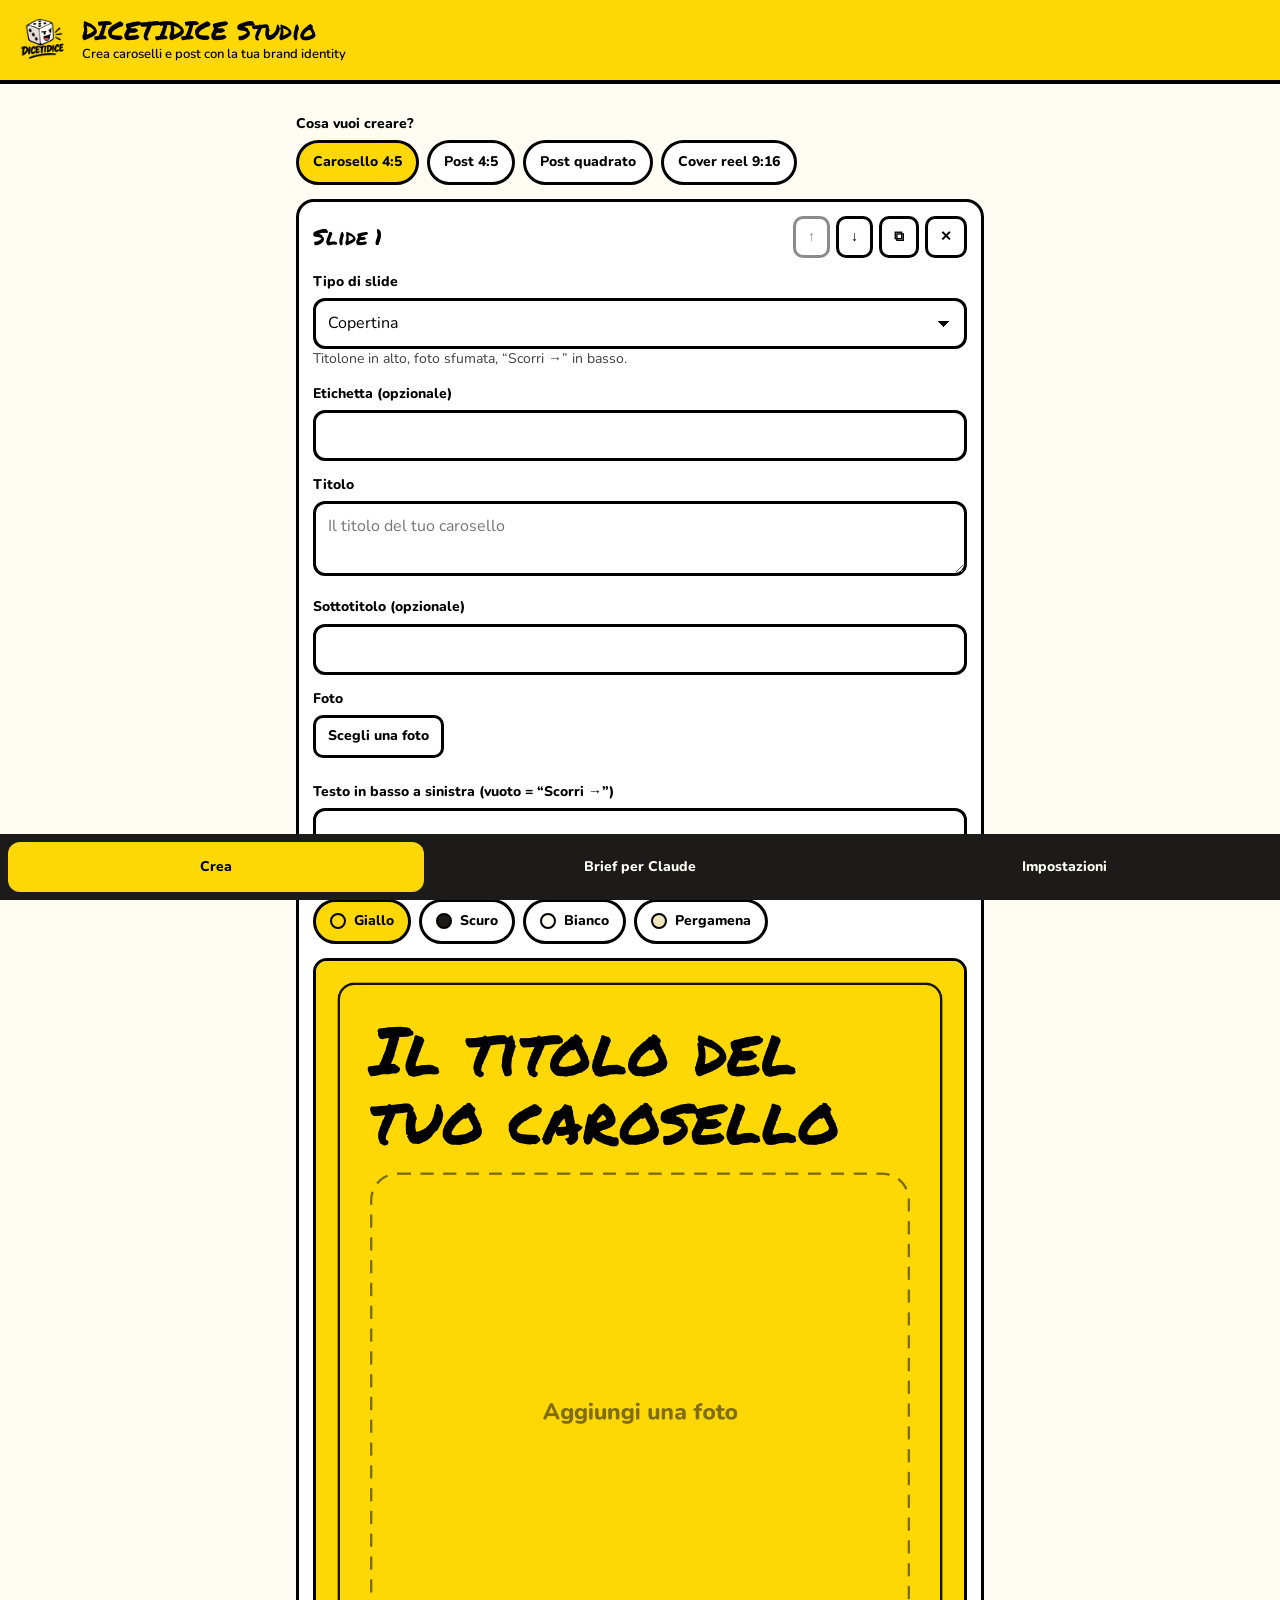
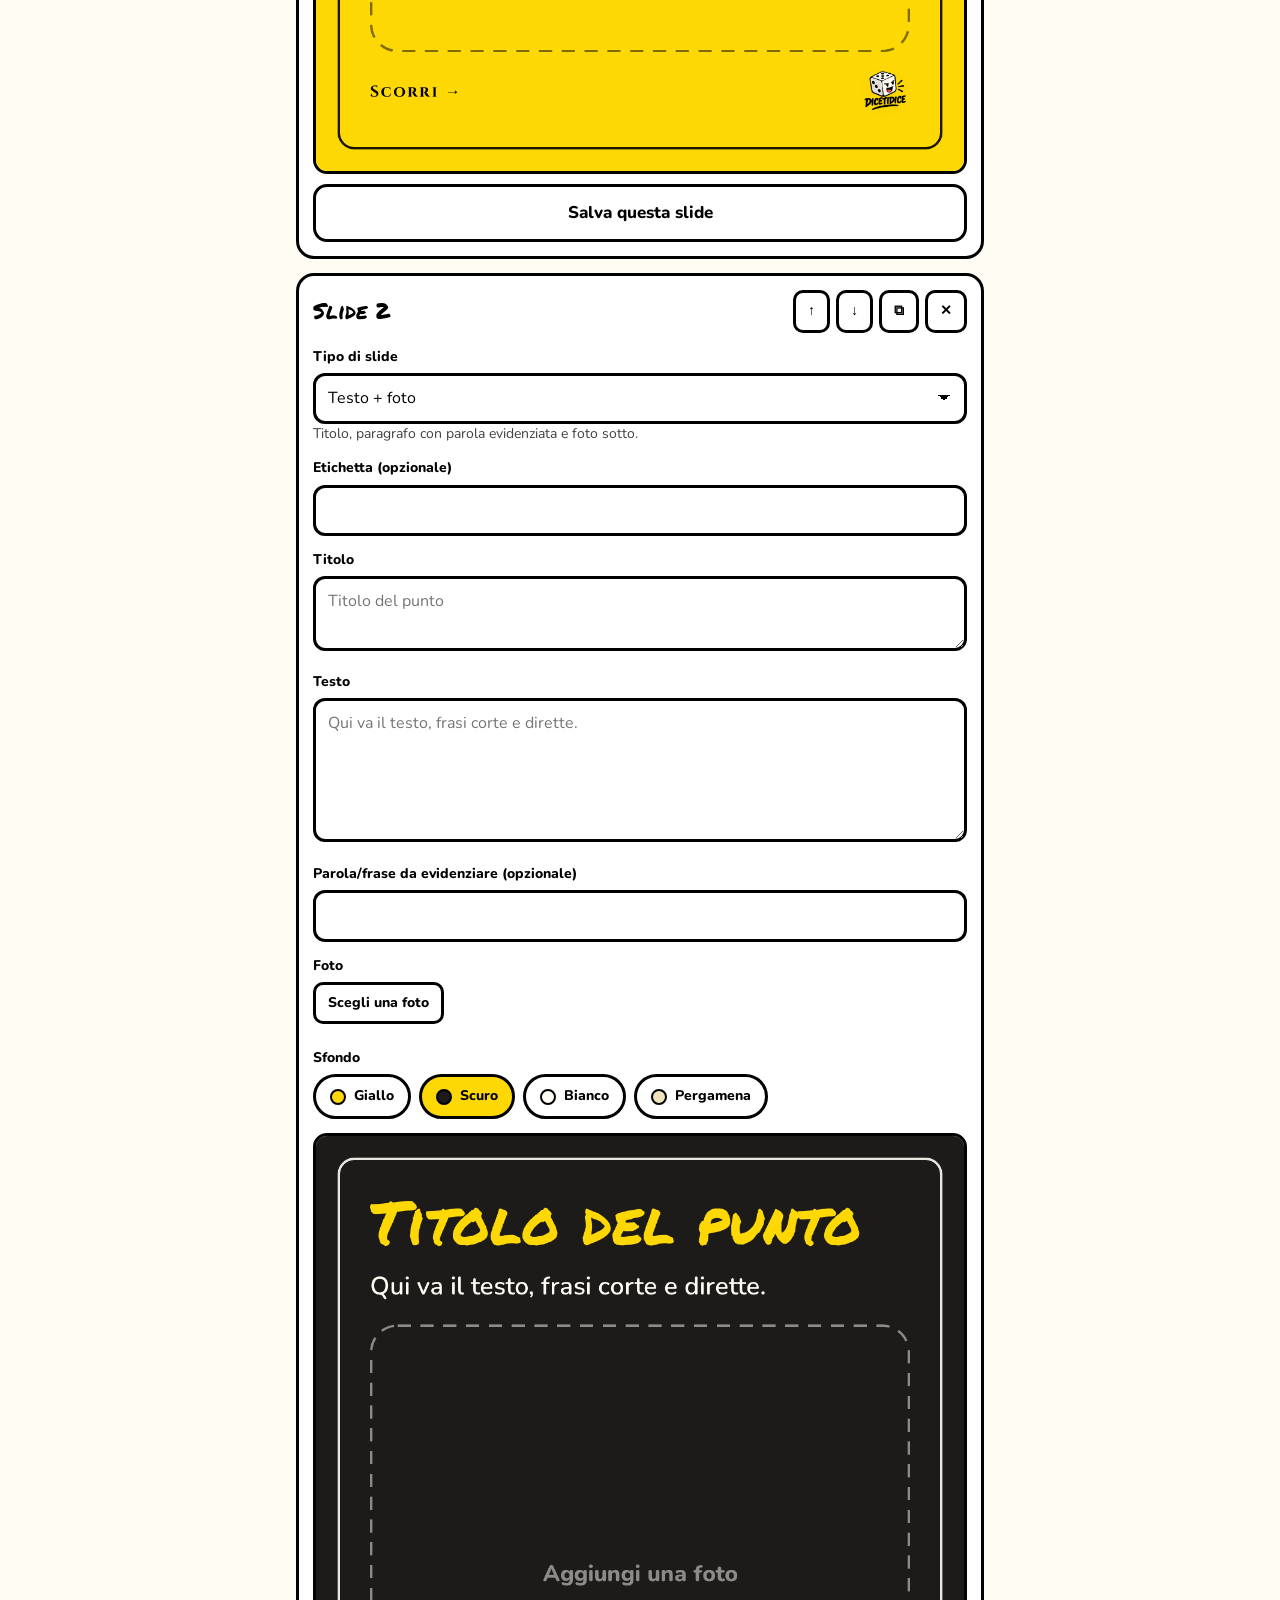
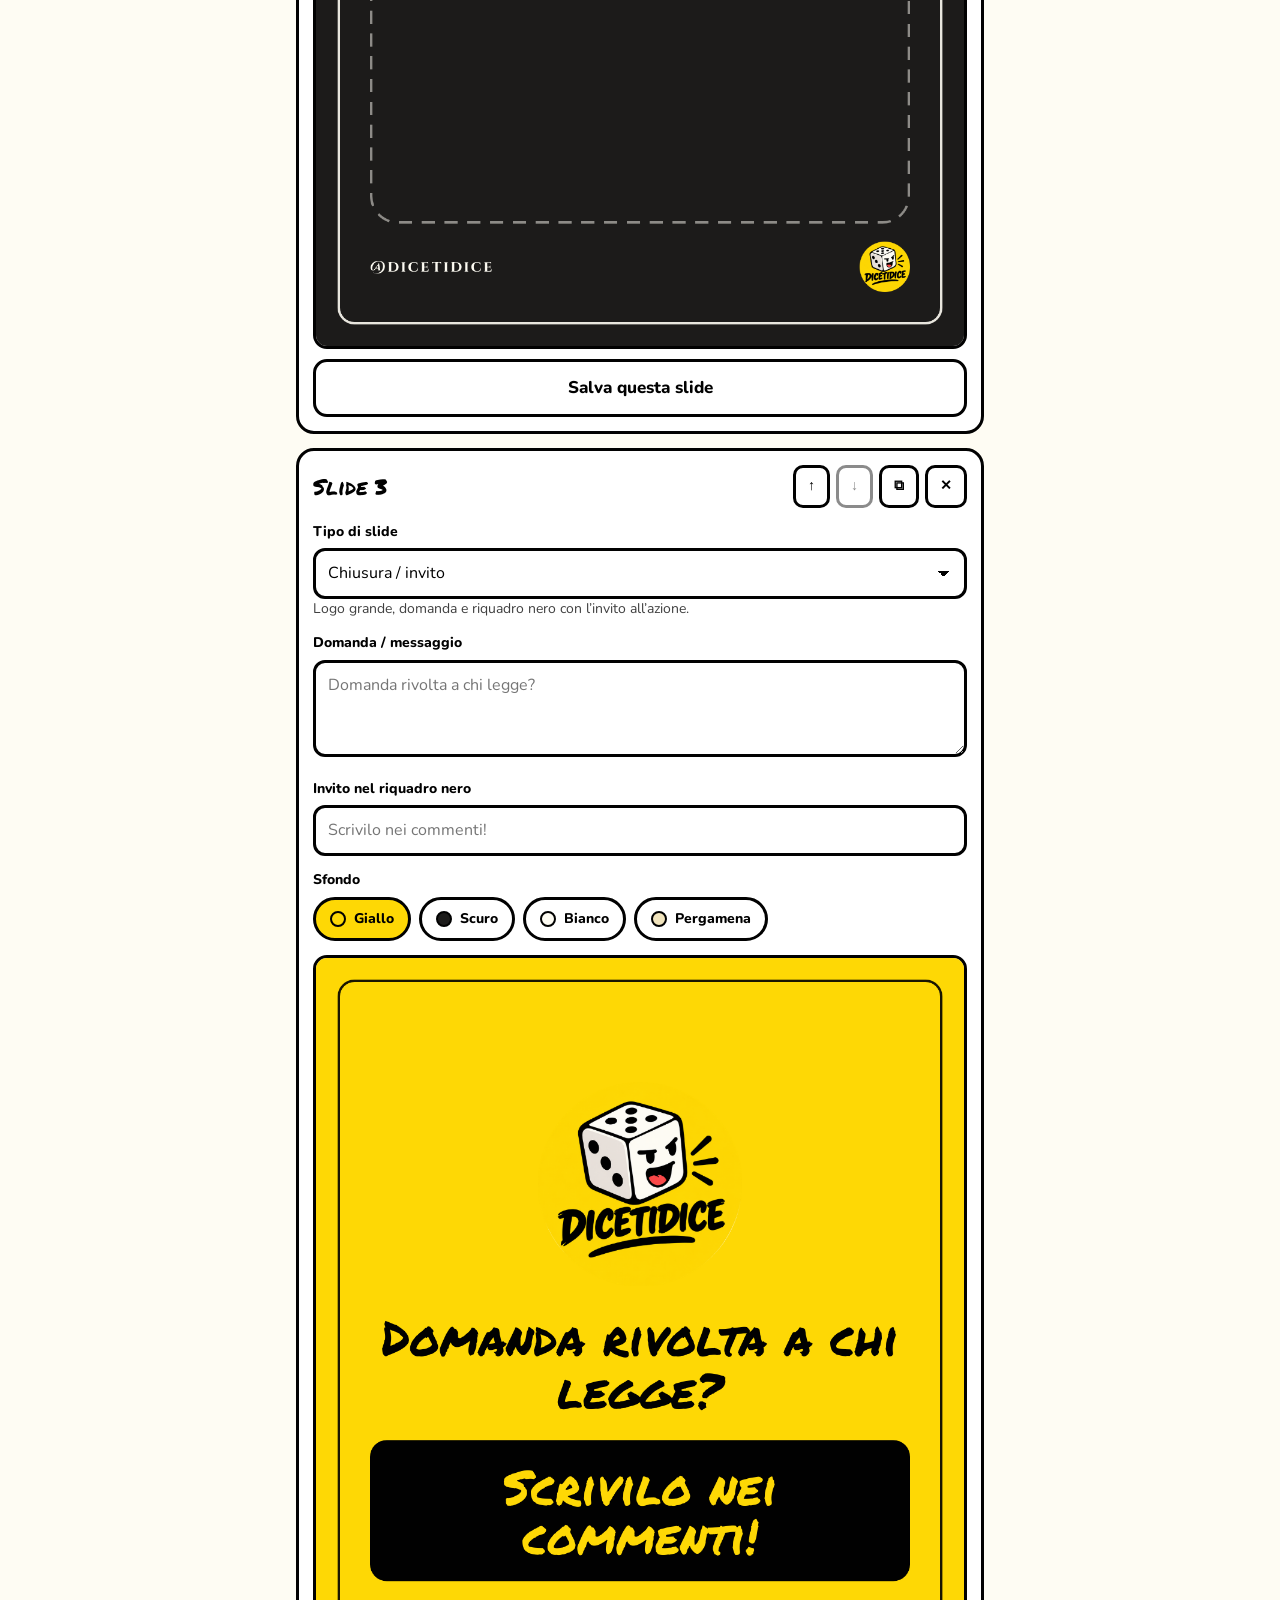
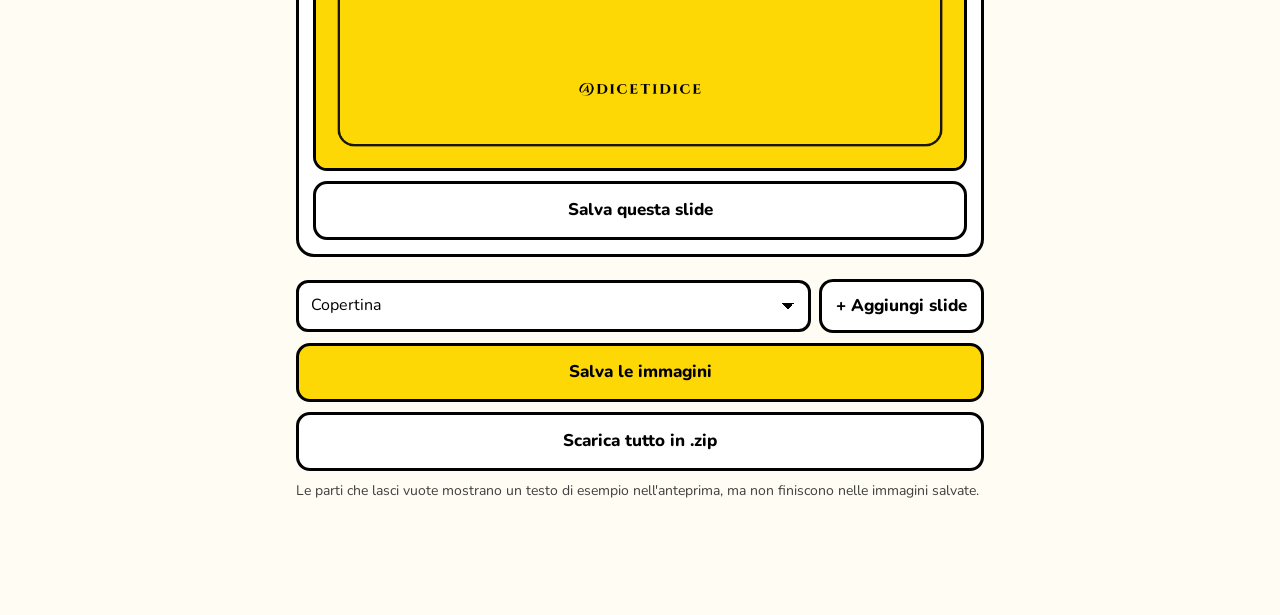
==== index.html @ 9b782557 "Aggiunge DICETIDICE Studio: PWA per creare caroselli e post con la brand identity - app su canvas co" ====
<!doctype html>
<html lang="it">
<head>
<meta charset="utf-8">
<meta name="viewport" content="width=device-width, initial-scale=1, viewport-fit=cover">
<title>DICETIDICE Studio</title>
<meta name="description" content="Crea caroselli, post e cover con la brand identity di DICETIDICE.">
<meta name="theme-color" content="#FED805">
<link rel="manifest" href="manifest.webmanifest">
<link rel="icon" href="icons/icon-192.png">
<link rel="apple-touch-icon" href="icons/apple-touch-icon.png">
<meta name="mobile-web-app-capable" content="yes">
<meta name="apple-mobile-web-app-capable" content="yes">
<meta name="apple-mobile-web-app-title" content="Dice Studio">
<meta name="apple-mobile-web-app-status-bar-style" content="default">
<link rel="stylesheet" href="assets/brand.css">
<link rel="stylesheet" href="app/app.css">
</head>
<body>

<header class="top">
  <img src="assets/logo-dicetidice.png" alt="" width="52" height="52">
  <div>
    <h1>DICETIDICE Studio</h1>
    <p id="sottotitolo">Crea caroselli e post con la tua brand identity</p>
  </div>
</header>

<main>
  <!-- CREA -->
  <section id="tab-crea" class="tab attiva">
    <div class="riga">
      <label class="etichetta" for="formato">Cosa vuoi creare?</label>
      <div id="formati" class="chips" role="radiogroup" aria-label="Formato"></div>
    </div>

    <div id="slides"></div>

    <div class="azioni-fondo">
      <div class="aggiungi">
        <select id="nuovo-layout" aria-label="Tipo di nuova slide"></select>
        <button id="aggiungi" class="btn sec" type="button">+ Aggiungi slide</button>
      </div>
      <button id="salva-tutte" class="btn" type="button">Salva le immagini</button>
      <button id="salva-zip" class="btn sec" type="button">Scarica tutto in .zip</button>
      <p class="nota">Le parti che lasci vuote mostrano un testo di esempio nell'anteprima, ma non finiscono nelle immagini salvate.</p>
    </div>
  </section>

  <!-- BRIEF PER CLAUDE -->
  <section id="tab-brief" class="tab">
    <h2>Brief per Claude</h2>
    <p class="lead">Quello che hai scritto nella scheda “Crea”, già in ordine, pronto da incollare in Claude Code. Claude lavora con la brand identity del repo, e se vuoi arricchisce anche questa app.</p>

    <div class="card">
      <h3>Note per slide (opzionali)</h3>
      <div id="note-slide"></div>
    </div>

    <div class="card">
      <label class="check"><input type="checkbox" id="aggiungi-template"> <span>Aggiungi le novità come <b>nuovo template</b> nell'app</span></label>
      <div id="dati-template" hidden>
        <label class="etichetta" for="nome-template">Nome del nuovo template</label>
        <input id="nome-template" type="text" placeholder="Es. Classifica, Prima/Dopo, Foto a tutto schermo">
        <label class="etichetta" for="descr-template">Come deve essere? (cosa cambia rispetto ai template esistenti)</label>
        <textarea id="descr-template" rows="4" placeholder="Es. La foto occupa tutta la slide e il titolo sta sopra, su una fascia gialla."></textarea>
      </div>
    </div>

    <div class="card">
      <h3>Il messaggio per Claude</h3>
      <textarea id="testo-brief" rows="14" readonly></textarea>
      <div class="azioni">
        <button id="copia-brief" class="btn" type="button">Copia il brief</button>
        <button id="condividi-brief" class="btn sec" type="button">Condividi il brief</button>
        <button id="condividi-foto" class="btn sec" type="button">Condividi le foto numerate</button>
      </div>
      <p class="nota">Incolla il brief nella chat di Claude Code e allega le foto nello stesso ordine: “Condividi le foto numerate” le rinomina immagine-1, immagine-2… e le manda direttamente a Claude.</p>
    </div>
  </section>

  <!-- IMPOSTAZIONI -->
  <section id="tab-info" class="tab">
    <h2>Impostazioni</h2>
    <div class="card">
      <label class="etichetta" for="handle">Il tuo handle (compare nel piè di pagina)</label>
      <input id="handle" type="text" placeholder="@dicetidice">
    </div>
    <div class="card">
      <h3>Installa l'app sul telefono</h3>
      <p><b>iPhone:</b> apri la pagina in Safari, tocca Condividi, poi “Aggiungi a Home”.<br>
      <b>Android:</b> apri la pagina in Chrome, menu ⋮, poi “Installa app”.</p>
      <p class="nota">Dopo la prima apertura funziona anche senza connessione e si aggiorna da sola quando ci sono novità.</p>
    </div>
    <div class="card">
      <h3>Template disponibili</h3>
      <ul id="elenco-template"></ul>
    </div>
    <div class="card">
      <h3>Dati</h3>
      <p class="nota">Testi e foto restano solo su questo telefono.</p>
      <button id="azzera" class="btn sec" type="button">Cancella tutto e ricomincia</button>
      <p class="nota" id="versione"></p>
    </div>
  </section>
</main>

<nav class="tabs" aria-label="Sezioni">
  <button type="button" data-tab="crea" class="attiva">Crea</button>
  <button type="button" data-tab="brief">Brief per Claude</button>
  <button type="button" data-tab="info">Impostazioni</button>
</nav>

<div id="toast" role="status" aria-live="polite"></div>

<script type="module" src="app/app.js"></script>
</body>
</html>
---- assets/brand.css ----
/* DICETIDICE — design tokens e componenti condivisi */
/* Font in locale (cartella fonts/, licenza OFL): funzionano anche offline */
@font-face { font-family: 'Permanent Marker'; font-weight: 400; font-style: normal; font-display: swap; src: url('../fonts/PermanentMarker-400.ttf') format('truetype'); }
@font-face { font-family: 'Cinzel'; font-weight: 700; font-style: normal; font-display: swap; src: url('../fonts/Cinzel-700.ttf') format('truetype'); }
@font-face { font-family: 'Cinzel'; font-weight: 900; font-style: normal; font-display: swap; src: url('../fonts/Cinzel-900.ttf') format('truetype'); }
@font-face { font-family: 'Nunito'; font-weight: 400; font-style: normal; font-display: swap; src: url('../fonts/Nunito-400.ttf') format('truetype'); }
@font-face { font-family: 'Nunito'; font-weight: 600; font-style: normal; font-display: swap; src: url('../fonts/Nunito-600.ttf') format('truetype'); }
@font-face { font-family: 'Nunito'; font-weight: 800; font-style: normal; font-display: swap; src: url('../fonts/Nunito-800.ttf') format('truetype'); }

:root {
  --giallo: #FED805;       /* Giallo dado — colore guida (campionato dal logo) */
  --nero: #010101;         /* Nero pennarello */
  --antracite: #1C1B1A;    /* Sfondi scuri */
  --bianco: #FEFCF3;       /* Bianco dado */
  --rosso: #FB4848;        /* Rosso lingua — solo accenti */
  --pergamena: #F1E4BD;    /* Pergamena — sfondi "fantasy" */
  --ombra: #B8B4AE;        /* Grigio ombra del dado */

  --font-titoli: 'Permanent Marker', cursive;
  --font-fantasy: 'Cinzel', serif;
  --font-testo: 'Nunito', sans-serif;
}

/* ---------- Slide 4:5 (1080x1350) ---------- */
.slide, .slide * { box-sizing: border-box; }
.slide {
  position: relative; width: 1080px; height: 1350px; overflow: hidden;
  padding: 90px; display: flex; flex-direction: column;
  font-family: var(--font-testo); color: var(--nero);
}
.slide.giallo { background: var(--giallo); color: var(--nero); }
.slide.scuro  { background: var(--antracite); color: var(--bianco); }
.slide.perg   { background: var(--pergamena); color: var(--antracite); }
.slide.bianco { background: var(--bianco); color: var(--nero); }

/* cornice sottile (richiamo carta da gioco) */
.slide::before {
  content: ''; position: absolute; inset: 36px; border: 4px solid currentColor;
  border-radius: 28px; opacity: .9; pointer-events: none;
}
.slide.noframe::before { display: none; }

.titolo   { font-family: var(--font-titoli); line-height: 1.02; letter-spacing: .01em; }
.fantasy  { font-family: var(--font-fantasy); font-weight: 700; letter-spacing: .04em; }
.corpo    { font-size: 56px; line-height: 1.4; font-weight: 600; }
.sottolineatura {
  display: inline-block; background: linear-gradient(transparent 62%, var(--giallo) 62% 92%, transparent 92%);
}
.scuro .sottolineatura { background: linear-gradient(transparent 62%, rgba(254,216,5,.45) 62% 92%, transparent 92%); }

.tag {
  display: inline-block; font-family: var(--font-fantasy); font-weight: 700; font-size: 28px;
  letter-spacing: .14em; text-transform: uppercase; padding: 10px 22px;
  border: 3px solid currentColor; border-radius: 999px;
}
.piede {
  margin-top: auto; display: flex; align-items: center; justify-content: space-between;
  font-family: var(--font-fantasy); font-weight: 700; font-size: 26px; letter-spacing: .12em;
}
.piede img { width: 84px; height: 84px; }
.numero {
  font-family: var(--font-fantasy); font-weight: 900; font-size: 220px; line-height: .9; color: var(--giallo);
  -webkit-text-stroke: 0;
}
.perg .numero, .bianco .numero { color: var(--nero); }
.pips { display: grid; grid-template-columns: repeat(3, 26px); gap: 12px; }
.pips i { width: 26px; height: 26px; border-radius: 50%; background: currentColor; }
.hl-rosso { color: var(--rosso); }

.centro { margin: auto 0; }

/* ---------- Componenti per caroselli con foto ---------- */
.foto {
  display: block; width: 100%; object-fit: cover; border-radius: 44px;
  /* bordi sfumati e angoli tondi */
  -webkit-mask-image: linear-gradient(to right, transparent, #000 7%, #000 93%, transparent), linear-gradient(to bottom, transparent, #000 9%, #000 91%, transparent);
  -webkit-mask-composite: source-in;
  mask-image: linear-gradient(to right, transparent, #000 7%, #000 93%, transparent), linear-gradient(to bottom, transparent, #000 9%, #000 91%, transparent);
  mask-composite: intersect;
}
.gioco { font-size: 100px; margin: 0 0 30px; }
.testo { font-size: 42px; line-height: 1.38; font-weight: 600; margin: 0 0 34px; }
.blocco-foto { margin-top: auto; margin-bottom: 30px; }
---- app/app.css ----
/* DICETIDICE Studio — interfaccia (mobile-first). Colori e font da assets/brand.css */
* { box-sizing: border-box; }
html { -webkit-text-size-adjust: 100%; }
body {
  margin: 0; background: var(--bianco); color: var(--nero); font-family: var(--font-testo);
  font-size: 17px; line-height: 1.45; padding-bottom: calc(76px + env(safe-area-inset-bottom));
}
.top {
  display: flex; align-items: center; gap: 14px; background: var(--giallo); border-bottom: 4px solid var(--nero);
  padding: calc(14px + env(safe-area-inset-top)) 16px 14px;
}
.top img { border-radius: 50%; }
.top h1 { font-family: var(--font-titoli); font-weight: 400; font-size: 26px; margin: 0; line-height: 1.05; }
.top p { margin: 2px 0 0; font-size: 13px; font-weight: 600; }

main { max-width: 720px; margin: 0 auto; padding: 16px; }
.tab { display: none; }
.tab.attiva { display: block; }
h2 { font-family: var(--font-titoli); font-weight: 400; font-size: 32px; margin: 8px 0; }
h3 { font-family: var(--font-fantasy); font-size: 16px; letter-spacing: .08em; text-transform: uppercase; margin: 0 0 10px; }
.lead { margin: 0 0 16px; }
.nota { font-size: 14px; opacity: .75; margin: 10px 0 0; }

.etichetta { display: block; font-weight: 800; font-size: 14px; margin: 14px 0 6px; }
input[type=text], textarea, select {
  width: 100%; font: inherit; font-size: 16px; padding: 11px 12px; color: var(--nero); background: #fff;
  border: 3px solid var(--nero); border-radius: 12px; appearance: none; -webkit-appearance: none;
}
select { background-image: linear-gradient(45deg, transparent 50%, var(--nero) 50%), linear-gradient(135deg, var(--nero) 50%, transparent 50%);
  background-position: calc(100% - 20px) 50%, calc(100% - 14px) 50%; background-size: 6px 6px; background-repeat: no-repeat; padding-right: 36px; }
textarea { resize: vertical; }
textarea[readonly] { background: var(--pergamena); font-size: 14px; line-height: 1.4; }

.chips { display: flex; flex-wrap: wrap; gap: 8px; }
.chip {
  font: inherit; font-weight: 800; font-size: 14px; padding: 9px 14px; border: 3px solid var(--nero); border-radius: 999px;
  background: #fff; color: var(--nero); cursor: pointer;
}
.chip[aria-checked=true], .chip.sel { background: var(--giallo); }
.chip.tema { display: inline-flex; align-items: center; gap: 8px; }
.chip.tema i { width: 16px; height: 16px; border-radius: 50%; border: 2px solid var(--nero); display: inline-block; }

.btn {
  font: inherit; font-weight: 800; font-size: 17px; padding: 14px 18px; border: 3px solid var(--nero); border-radius: 14px;
  background: var(--giallo); color: var(--nero); cursor: pointer; width: 100%; margin-top: 10px;
}
.btn.sec { background: #fff; }
.btn.piccolo { width: auto; margin: 0; padding: 8px 12px; font-size: 14px; border-radius: 10px; }
.btn:active { transform: translateY(1px); }
.btn:disabled { opacity: .45; }

.card { border: 3px solid var(--nero); border-radius: 18px; padding: 14px; background: #fff; margin: 14px 0; }
.slide-card .testa { display: flex; align-items: center; justify-content: space-between; gap: 8px; margin-bottom: 8px; }
.slide-card .testa strong { font-family: var(--font-titoli); font-weight: 400; font-size: 22px; }
.slide-card .strumenti { display: flex; gap: 6px; }
.slide-card .descr { font-size: 14px; opacity: .75; margin: 0 0 6px; }
.anteprima { margin-top: 14px; }
.anteprima canvas { width: 100%; height: auto; display: block; border: 3px solid var(--nero); border-radius: 14px; background: #ddd; }
.foto-riga { display: flex; align-items: center; gap: 10px; flex-wrap: wrap; }
.foto-riga .mini { width: 64px; height: 64px; object-fit: cover; border-radius: 10px; border: 3px solid var(--nero); }
.check { display: flex; align-items: center; gap: 10px; font-weight: 600; }
.check input { width: 22px; height: 22px; accent-color: var(--nero); }
.opz { display: flex; flex-direction: column; gap: 8px; margin-top: 10px; }

.azioni-fondo { margin: 22px 0; }
.aggiungi { display: grid; grid-template-columns: 1fr auto; gap: 8px; align-items: center; }
.aggiungi .btn { width: auto; margin: 0; padding: 12px 14px; }
.azioni { display: flex; flex-direction: column; }

.tabs {
  position: fixed; left: 0; right: 0; bottom: 0; display: grid; grid-template-columns: repeat(3, 1fr);
  background: var(--antracite); padding: 8px 8px calc(8px + env(safe-area-inset-bottom)); gap: 8px; z-index: 10;
}
.tabs button {
  font: inherit; font-weight: 800; font-size: 14px; color: var(--bianco); background: transparent; border: 3px solid transparent;
  border-radius: 12px; padding: 12px 4px; cursor: pointer;
}
.tabs button.attiva { background: var(--giallo); color: var(--nero); }

#toast {
  position: fixed; left: 16px; right: 16px; bottom: calc(86px + env(safe-area-inset-bottom)); background: var(--nero); color: var(--giallo);
  font-weight: 800; padding: 12px 16px; border-radius: 14px; text-align: center; opacity: 0; pointer-events: none;
  transition: opacity .2s; z-index: 20; max-width: 560px; margin: 0 auto;
}
#toast.visibile { opacity: 1; }
ul { padding-left: 20px; margin: 6px 0; }
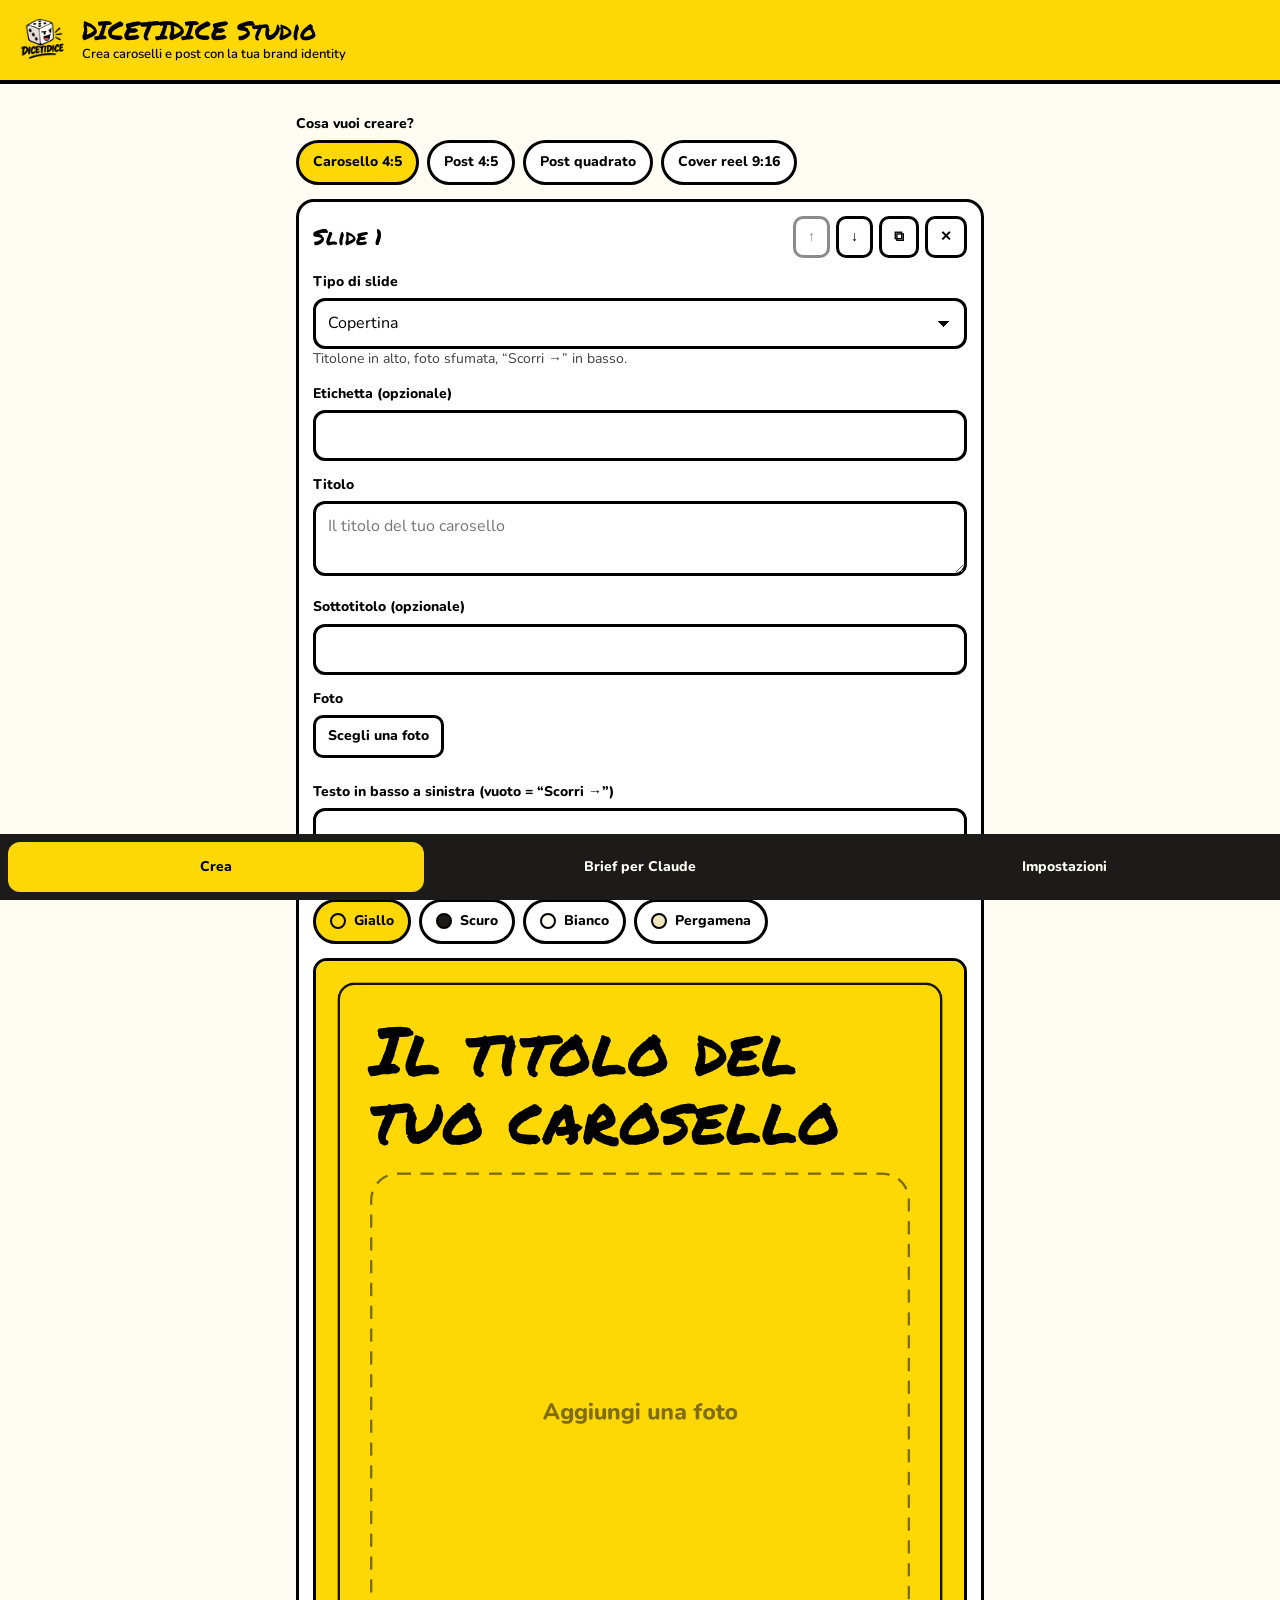
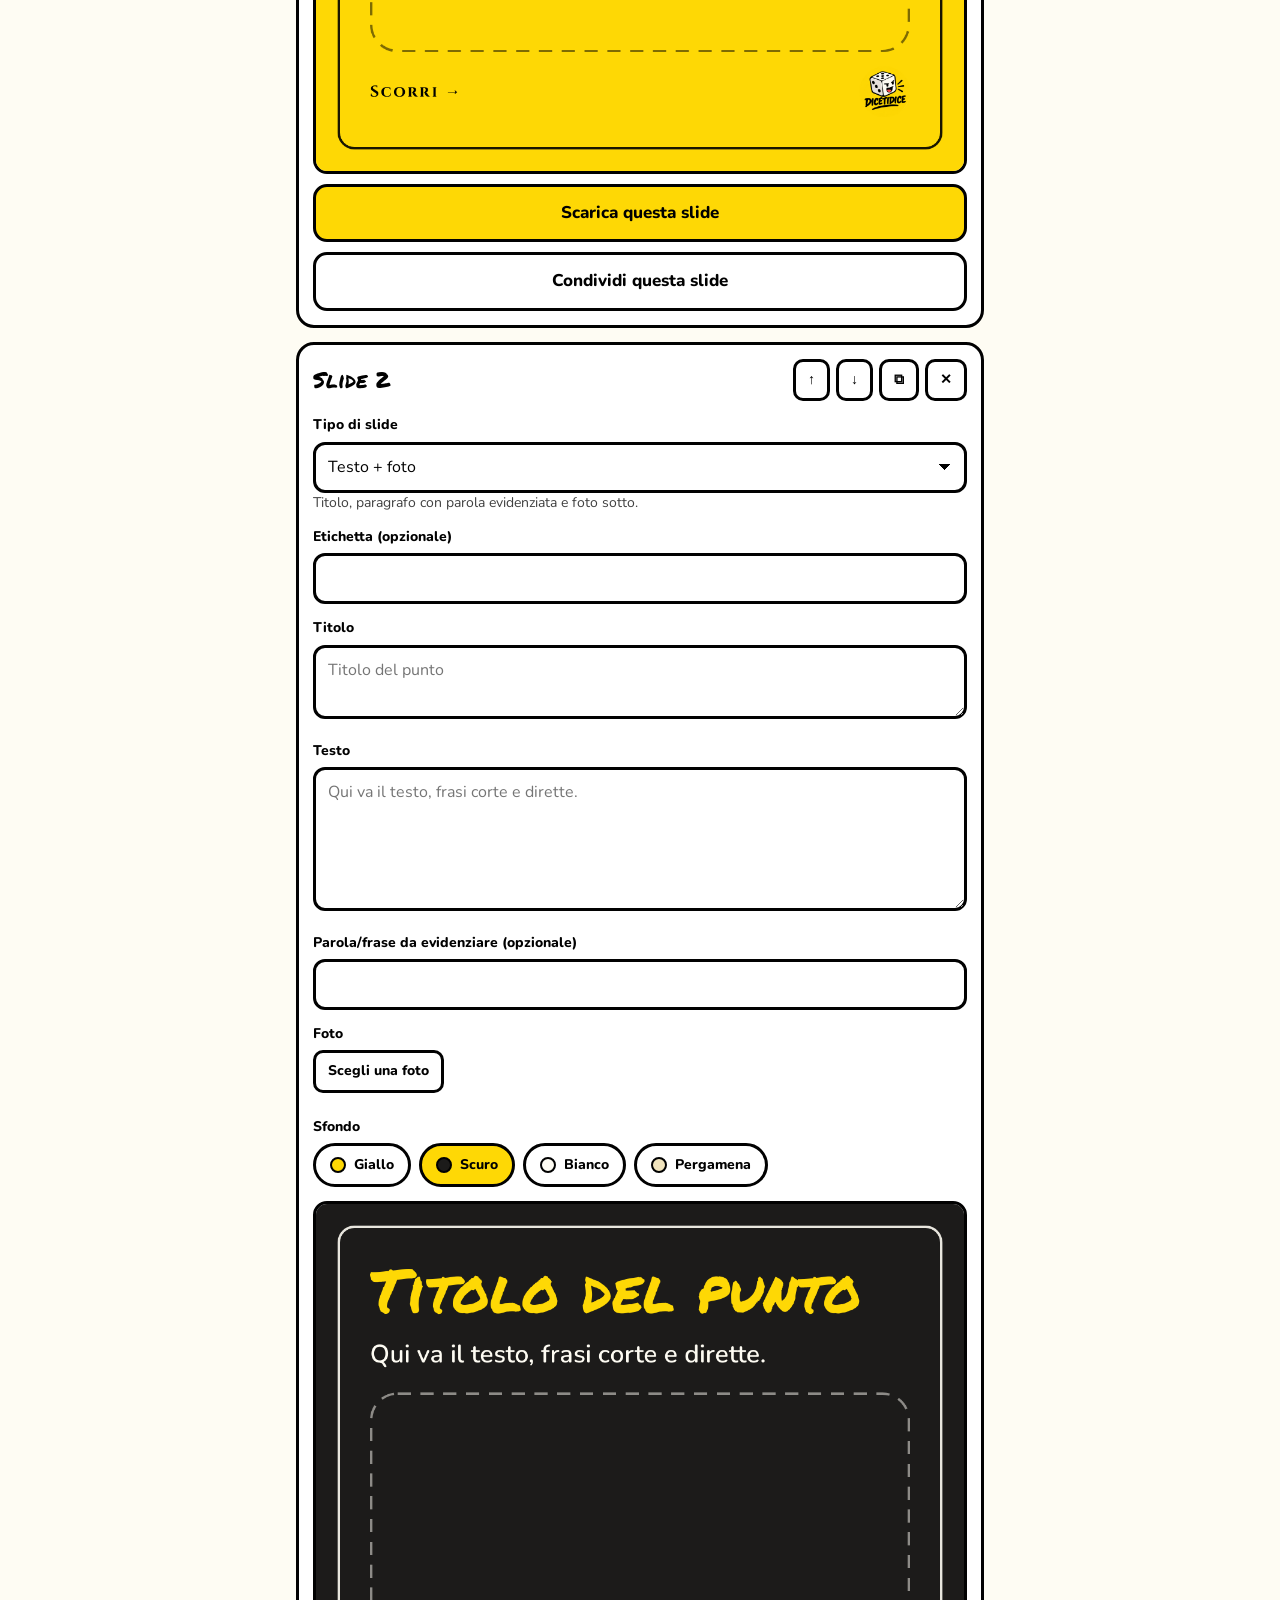
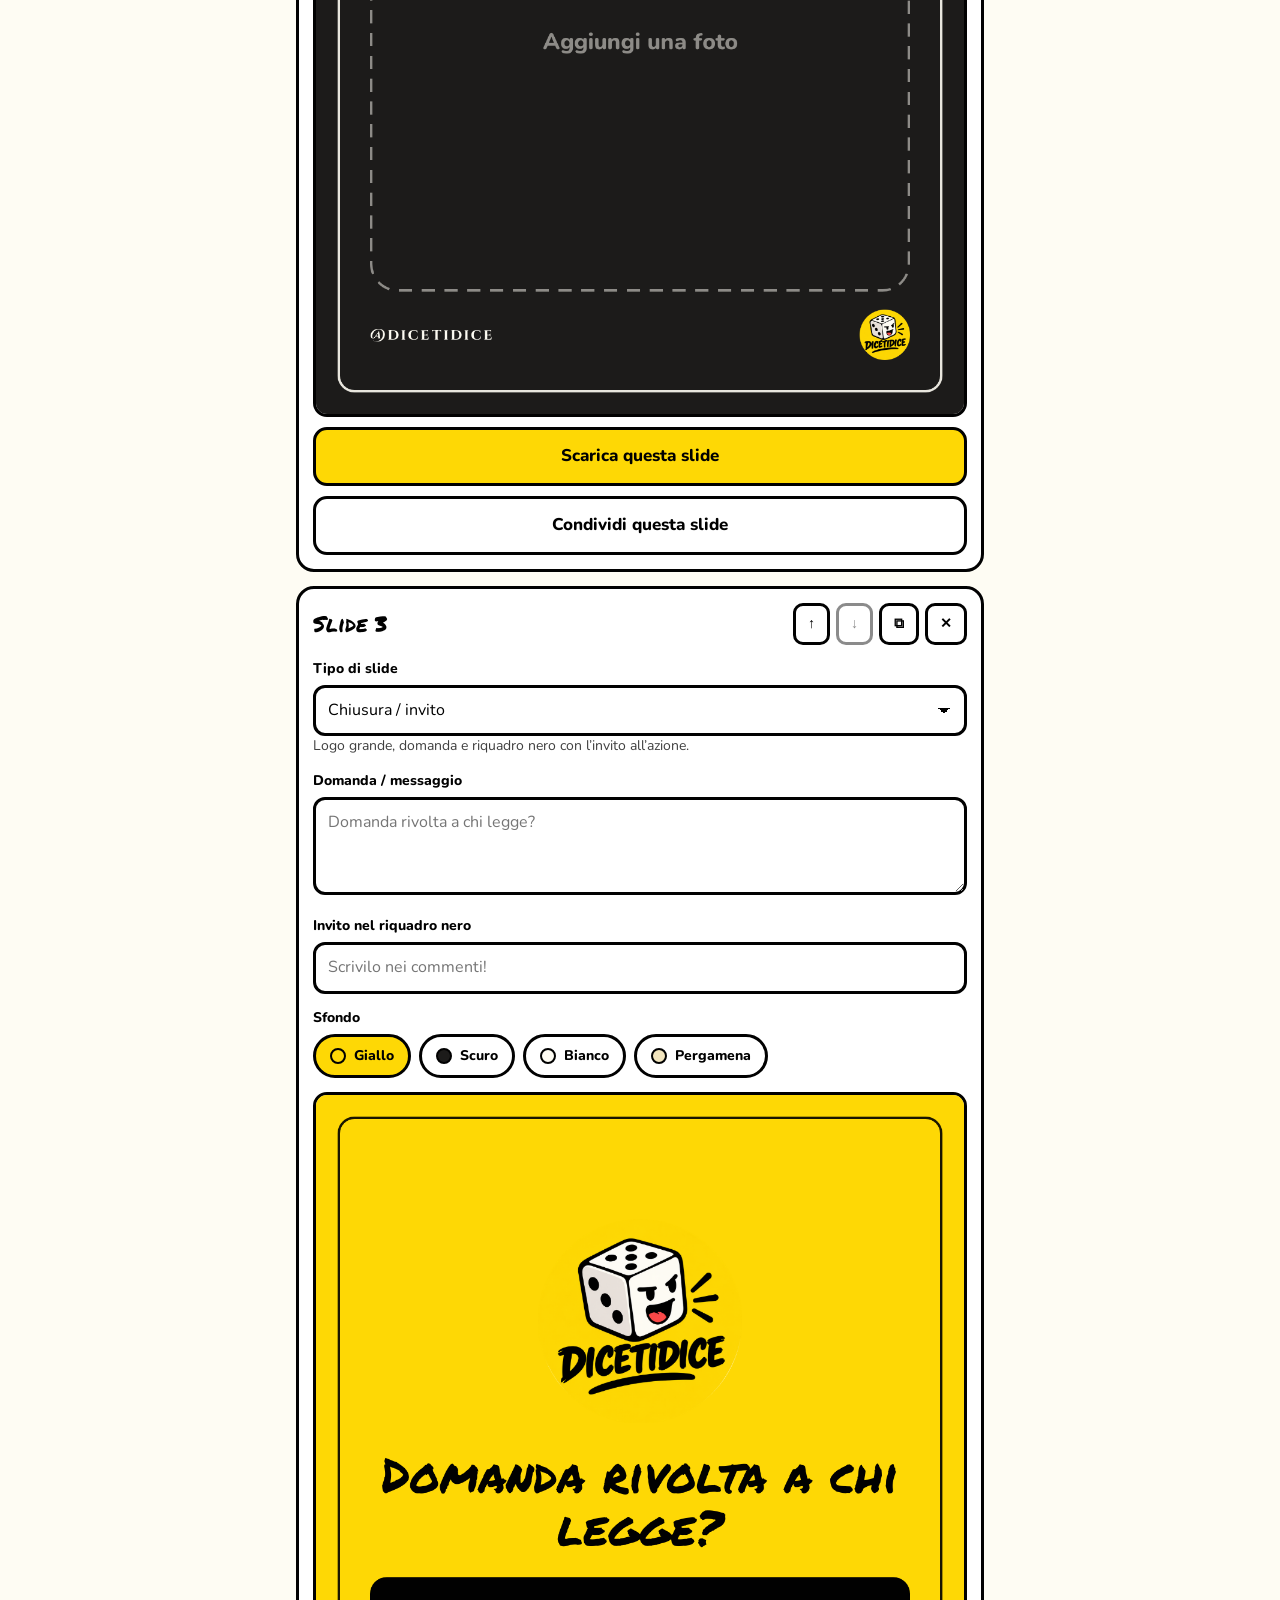
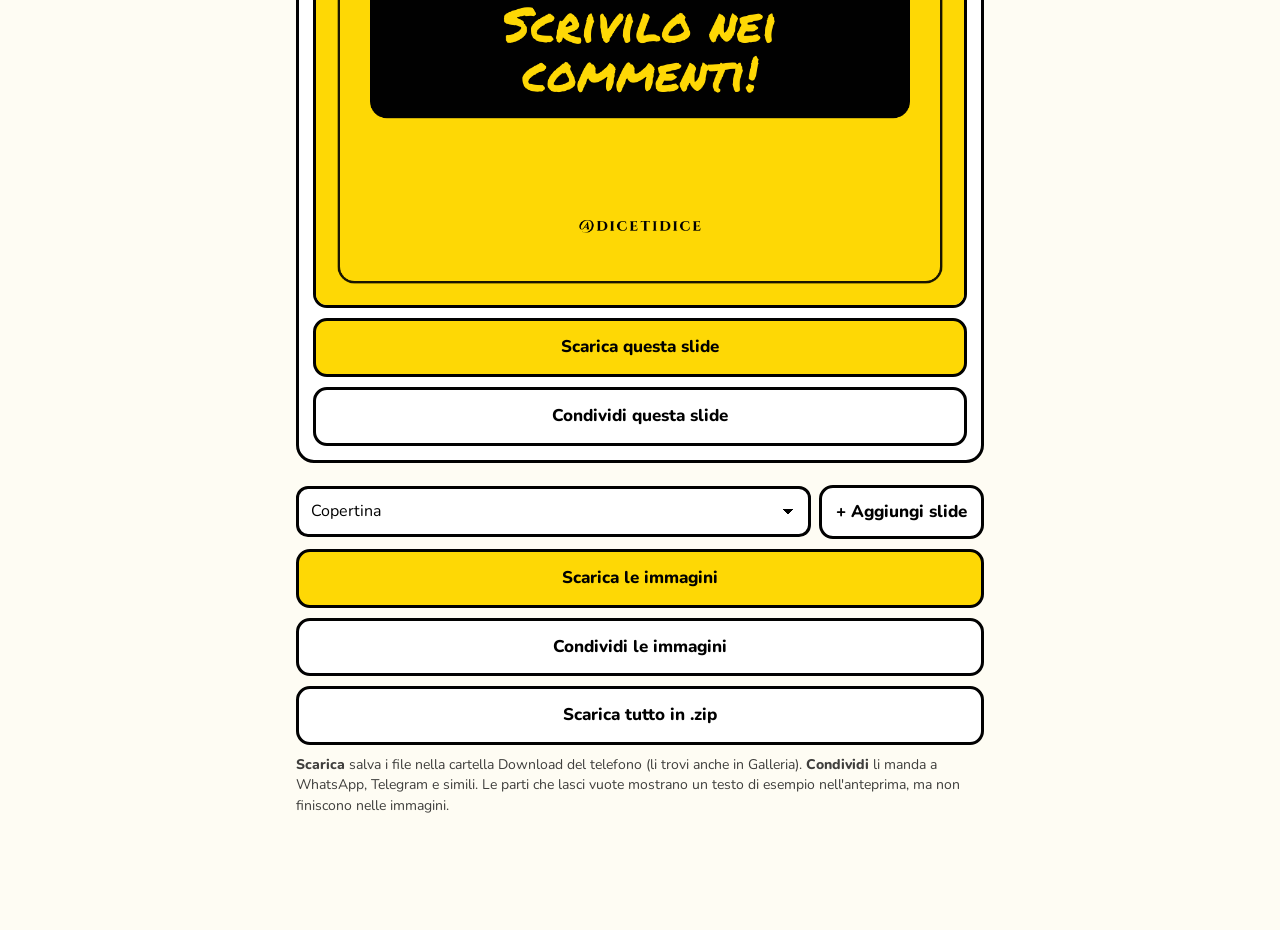
==== commit 06552437: "Download diretto delle immagini, separato dalla condivisione Il menu di condivisione di Android non " ====
--- a/index.html
+++ b/index.html
@@ -41,9 +41,10 @@
         <select id="nuovo-layout" aria-label="Tipo di nuova slide"></select>
         <button id="aggiungi" class="btn sec" type="button">+ Aggiungi slide</button>
       </div>
-      <button id="salva-tutte" class="btn" type="button">Salva le immagini</button>
+      <button id="scarica-tutte" class="btn" type="button">Scarica le immagini</button>
+      <button id="condividi-tutte" class="btn sec" type="button">Condividi le immagini</button>
       <button id="salva-zip" class="btn sec" type="button">Scarica tutto in .zip</button>
-      <p class="nota">Le parti che lasci vuote mostrano un testo di esempio nell'anteprima, ma non finiscono nelle immagini salvate.</p>
+      <p class="nota"><b>Scarica</b> salva i file nella cartella Download del telefono (li trovi anche in Galleria). <b>Condividi</b> li manda a WhatsApp, Telegram e simili. Le parti che lasci vuote mostrano un testo di esempio nell'anteprima, ma non finiscono nelle immagini.</p>
     </div>
   </section>
 
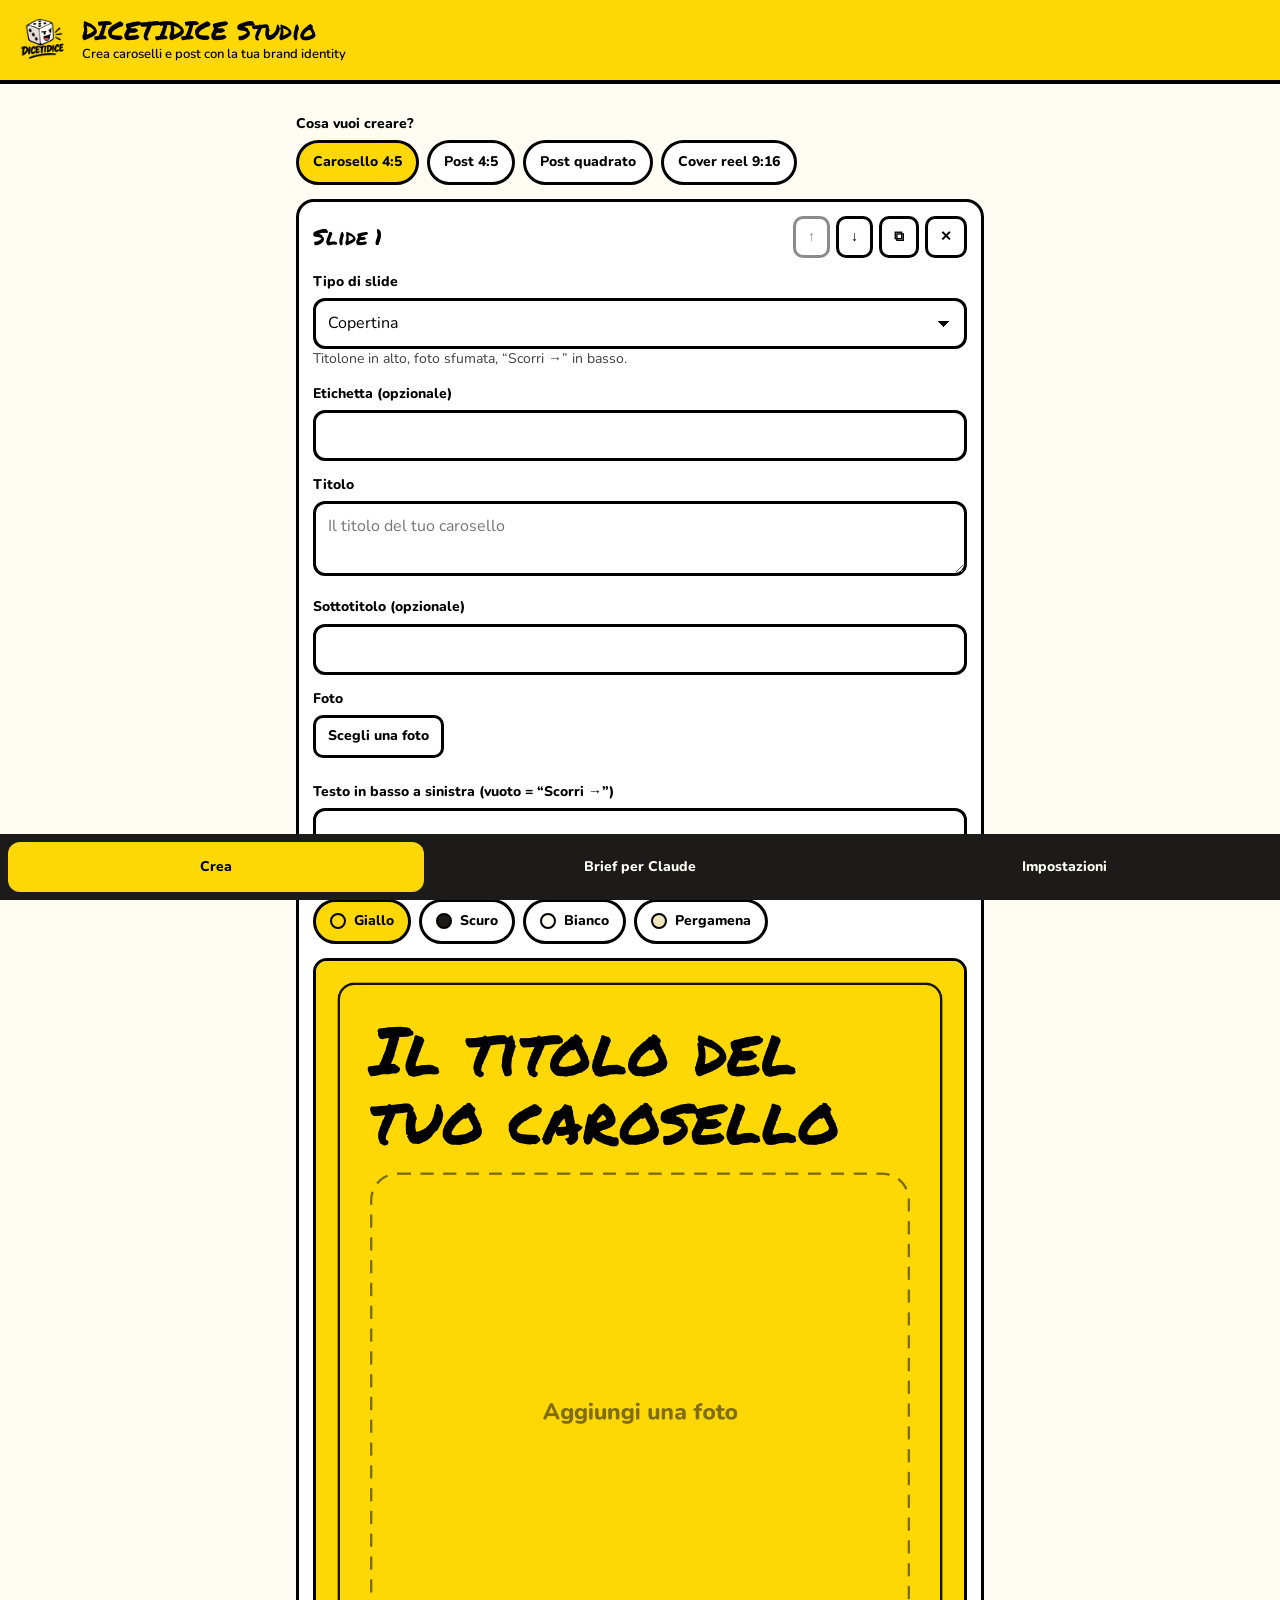
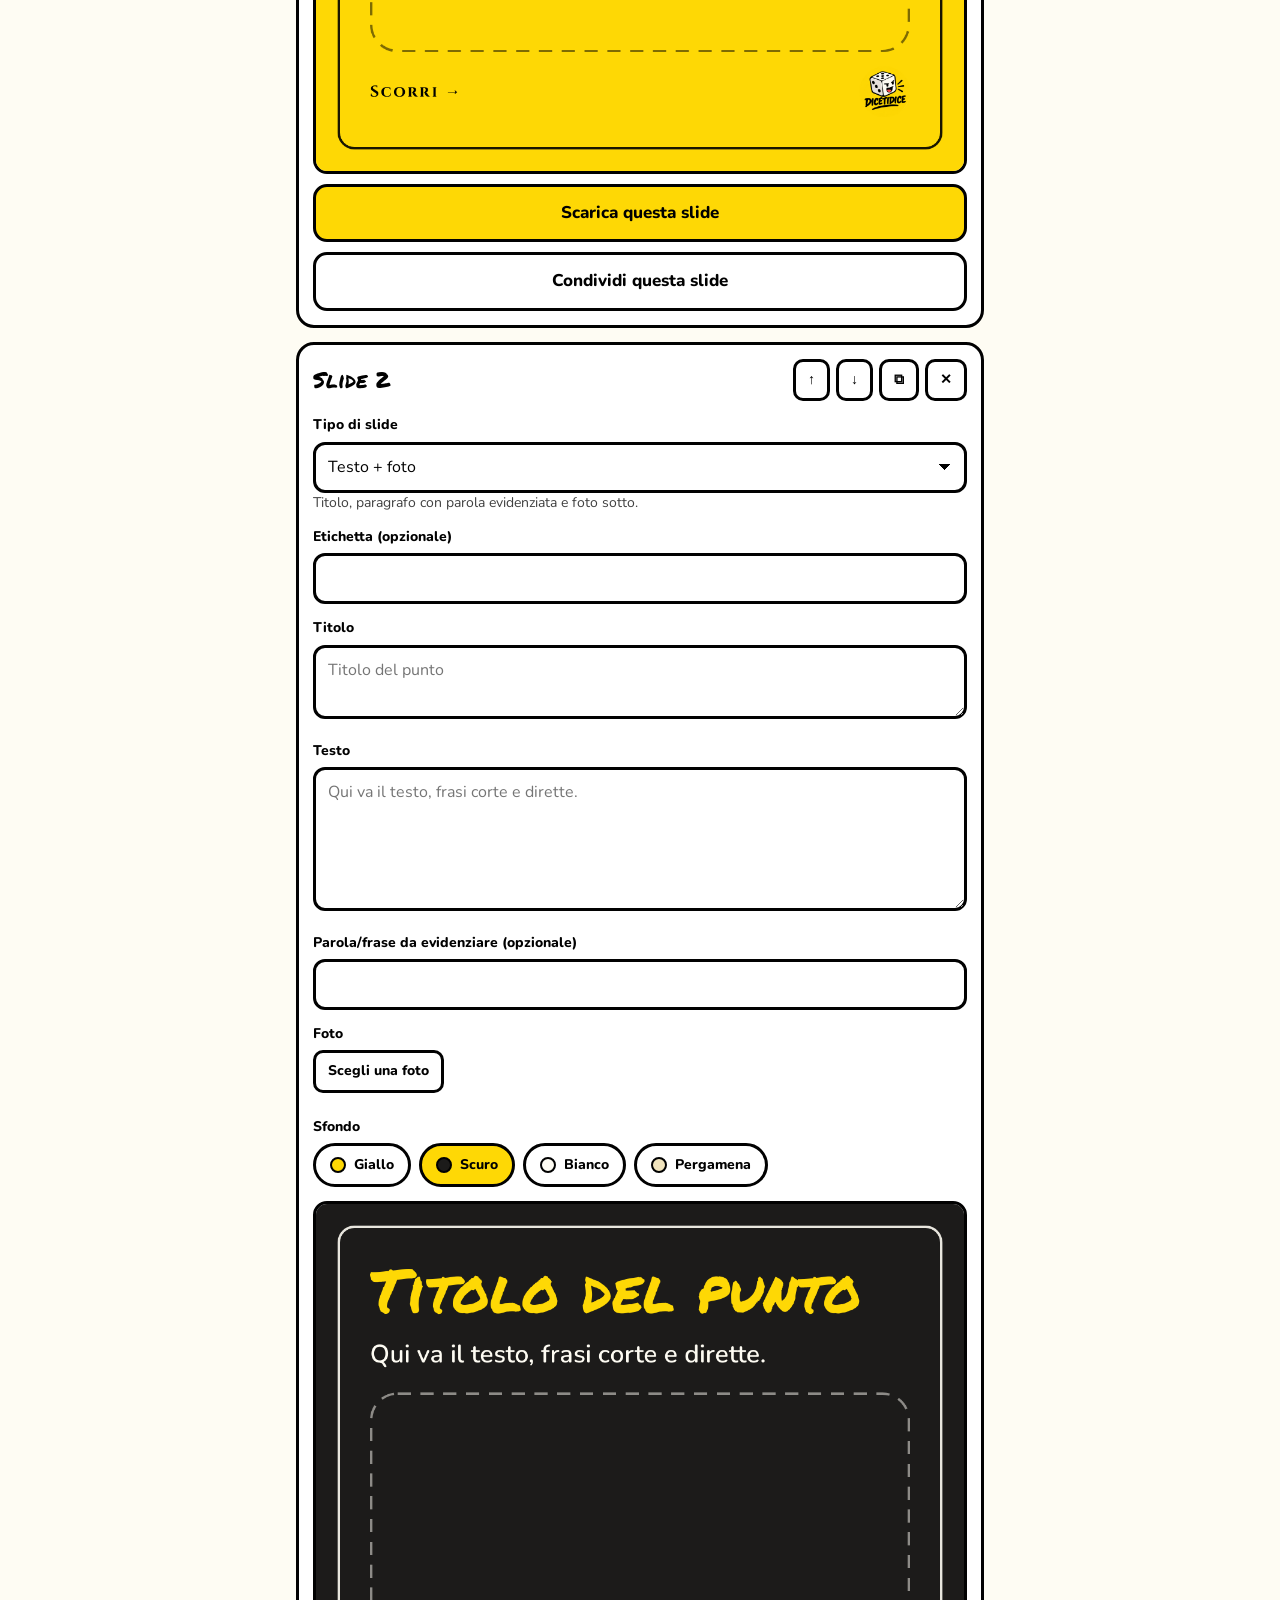
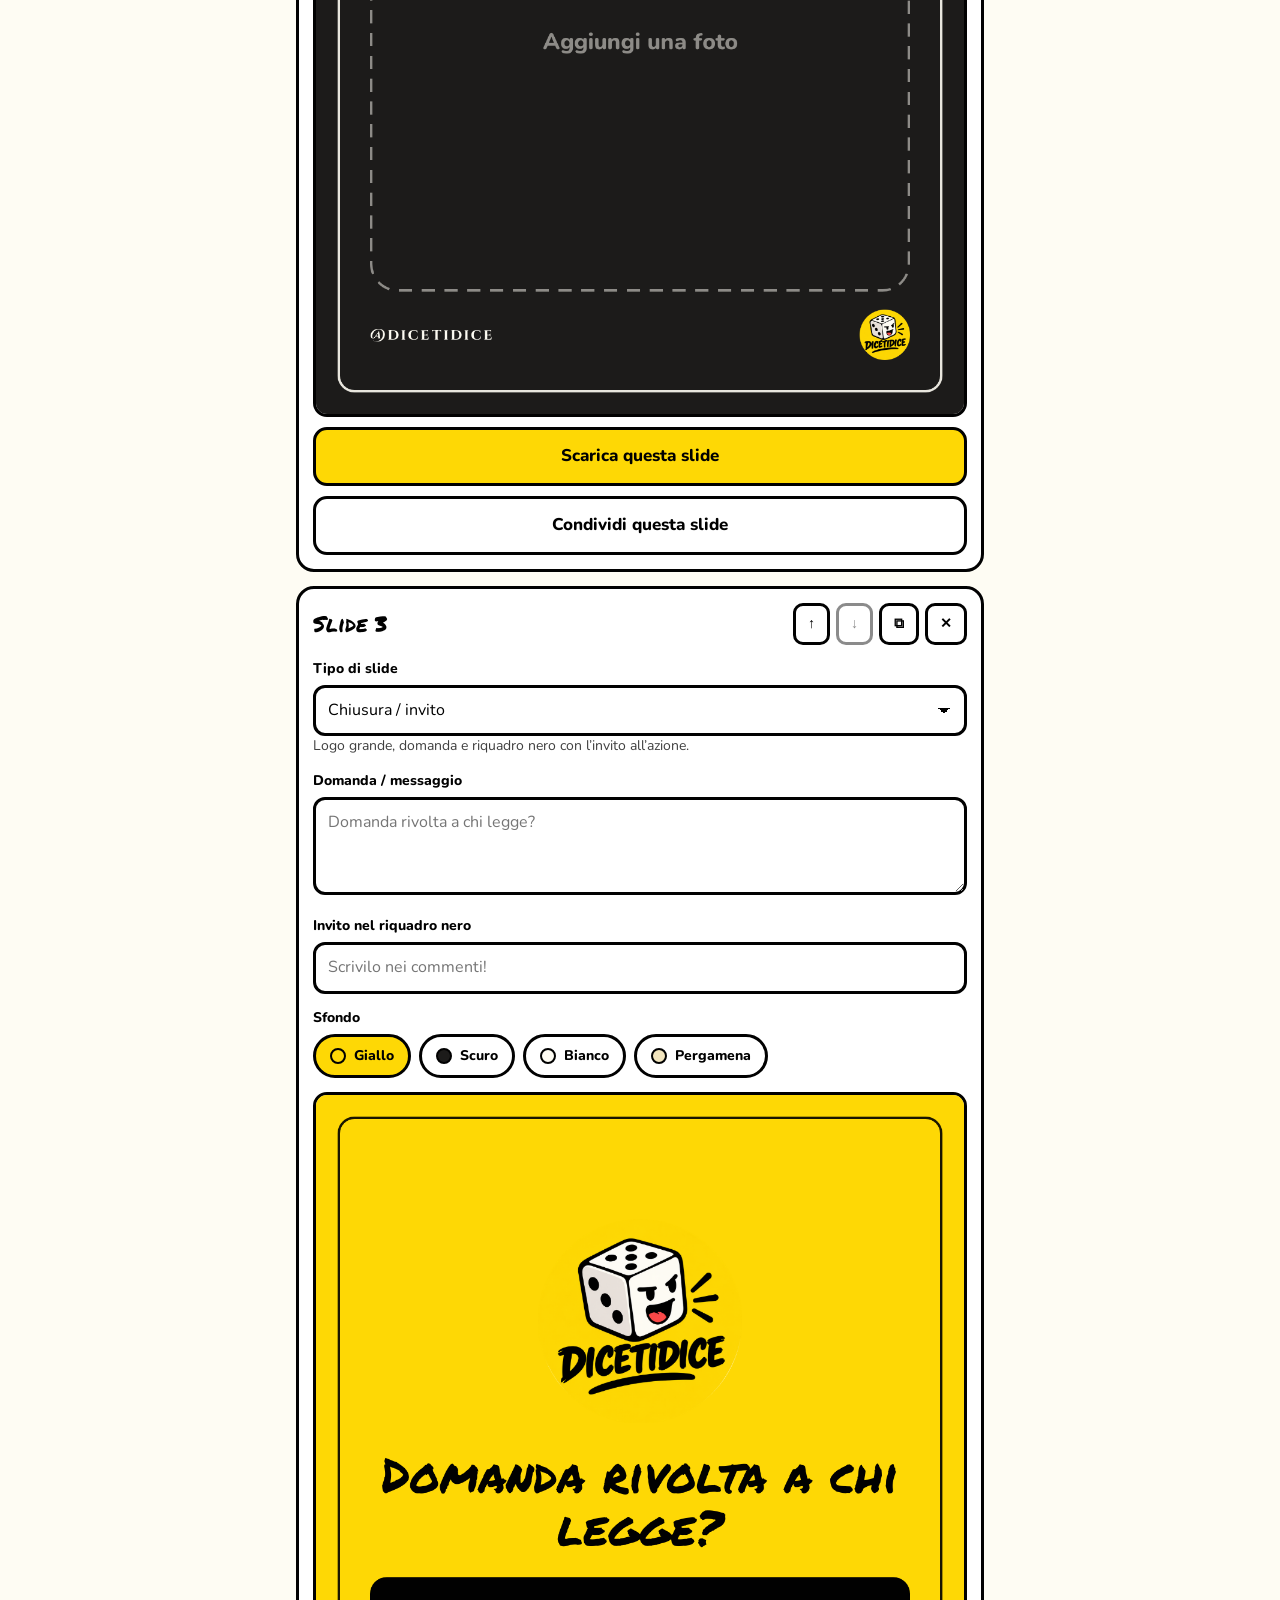
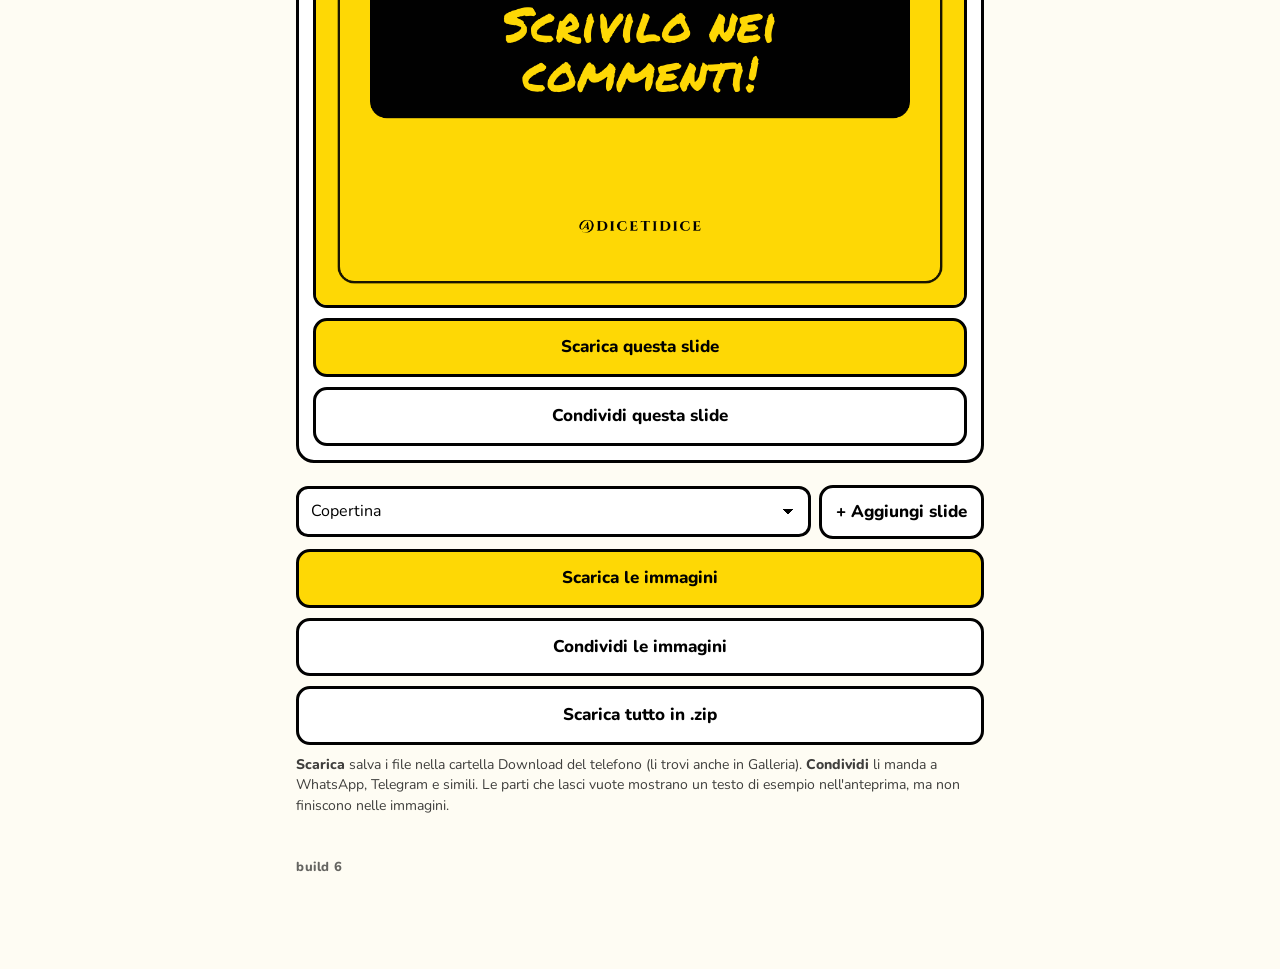
==== commit e3fc2461: "Mostra il numero di build in fondo all'app e avvisa quando c'è una versione nuova Co-Authored-By: Cl" ====
--- a/index.html
+++ b/index.html
@@ -106,6 +106,11 @@
   </section>
 </main>
 
+<footer class="build">
+  <span id="build-num"></span>
+  <button id="aggiorna" type="button" hidden>Nuova versione: tocca per aggiornare</button>
+</footer>
+
 <nav class="tabs" aria-label="Sezioni">
   <button type="button" data-tab="crea" class="attiva">Crea</button>
   <button type="button" data-tab="brief">Brief per Claude</button>
--- a/app/app.css
+++ b/app/app.css
@@ -84,3 +84,7 @@
 }
 #toast.visibile { opacity: 1; }
 ul { padding-left: 20px; margin: 6px 0; }
+
+.build { max-width: 720px; margin: 0 auto; padding: 4px 16px 16px; display: flex; align-items: center; gap: 12px; flex-wrap: wrap; font-size: 13px; }
+#build-num { font-weight: 800; opacity: .6; letter-spacing: .04em; }
+#aggiorna { font: inherit; font-weight: 800; font-size: 13px; background: var(--giallo); color: var(--nero); border: 3px solid var(--nero); border-radius: 10px; padding: 6px 10px; cursor: pointer; }
